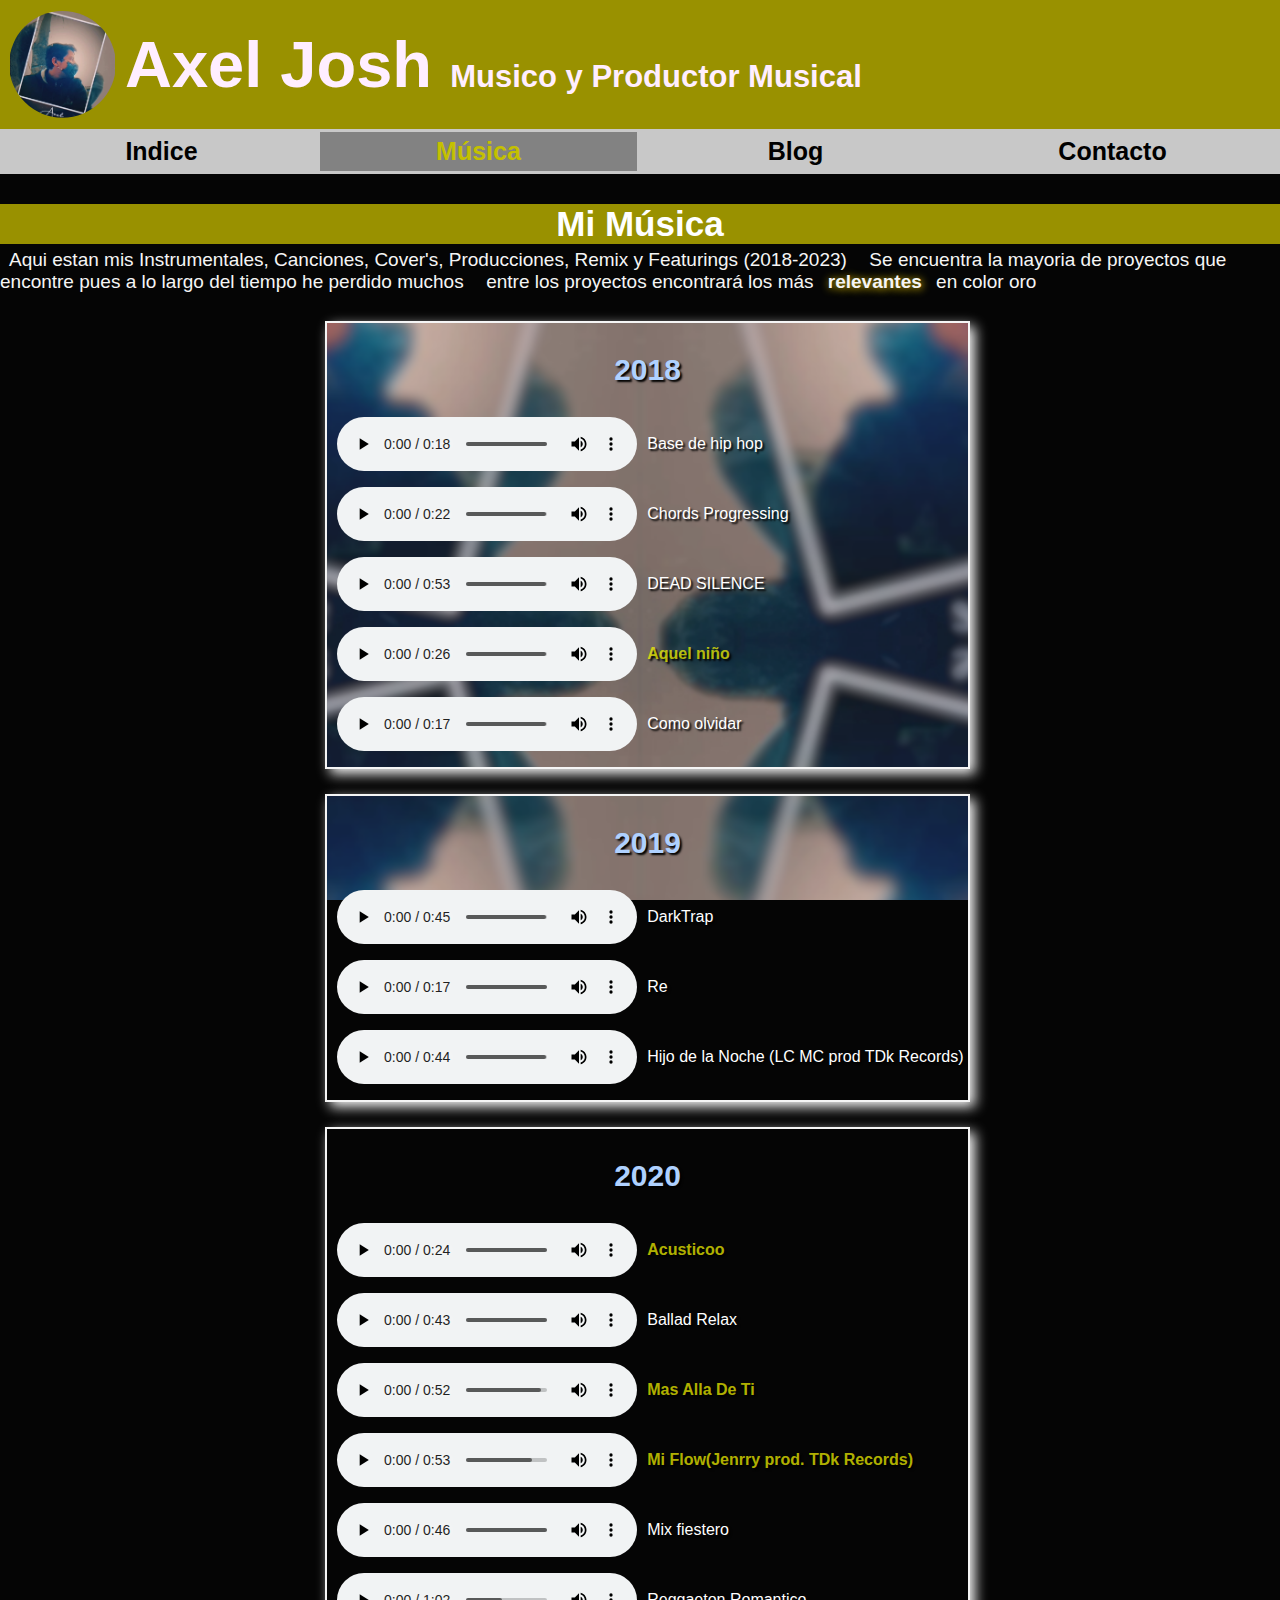
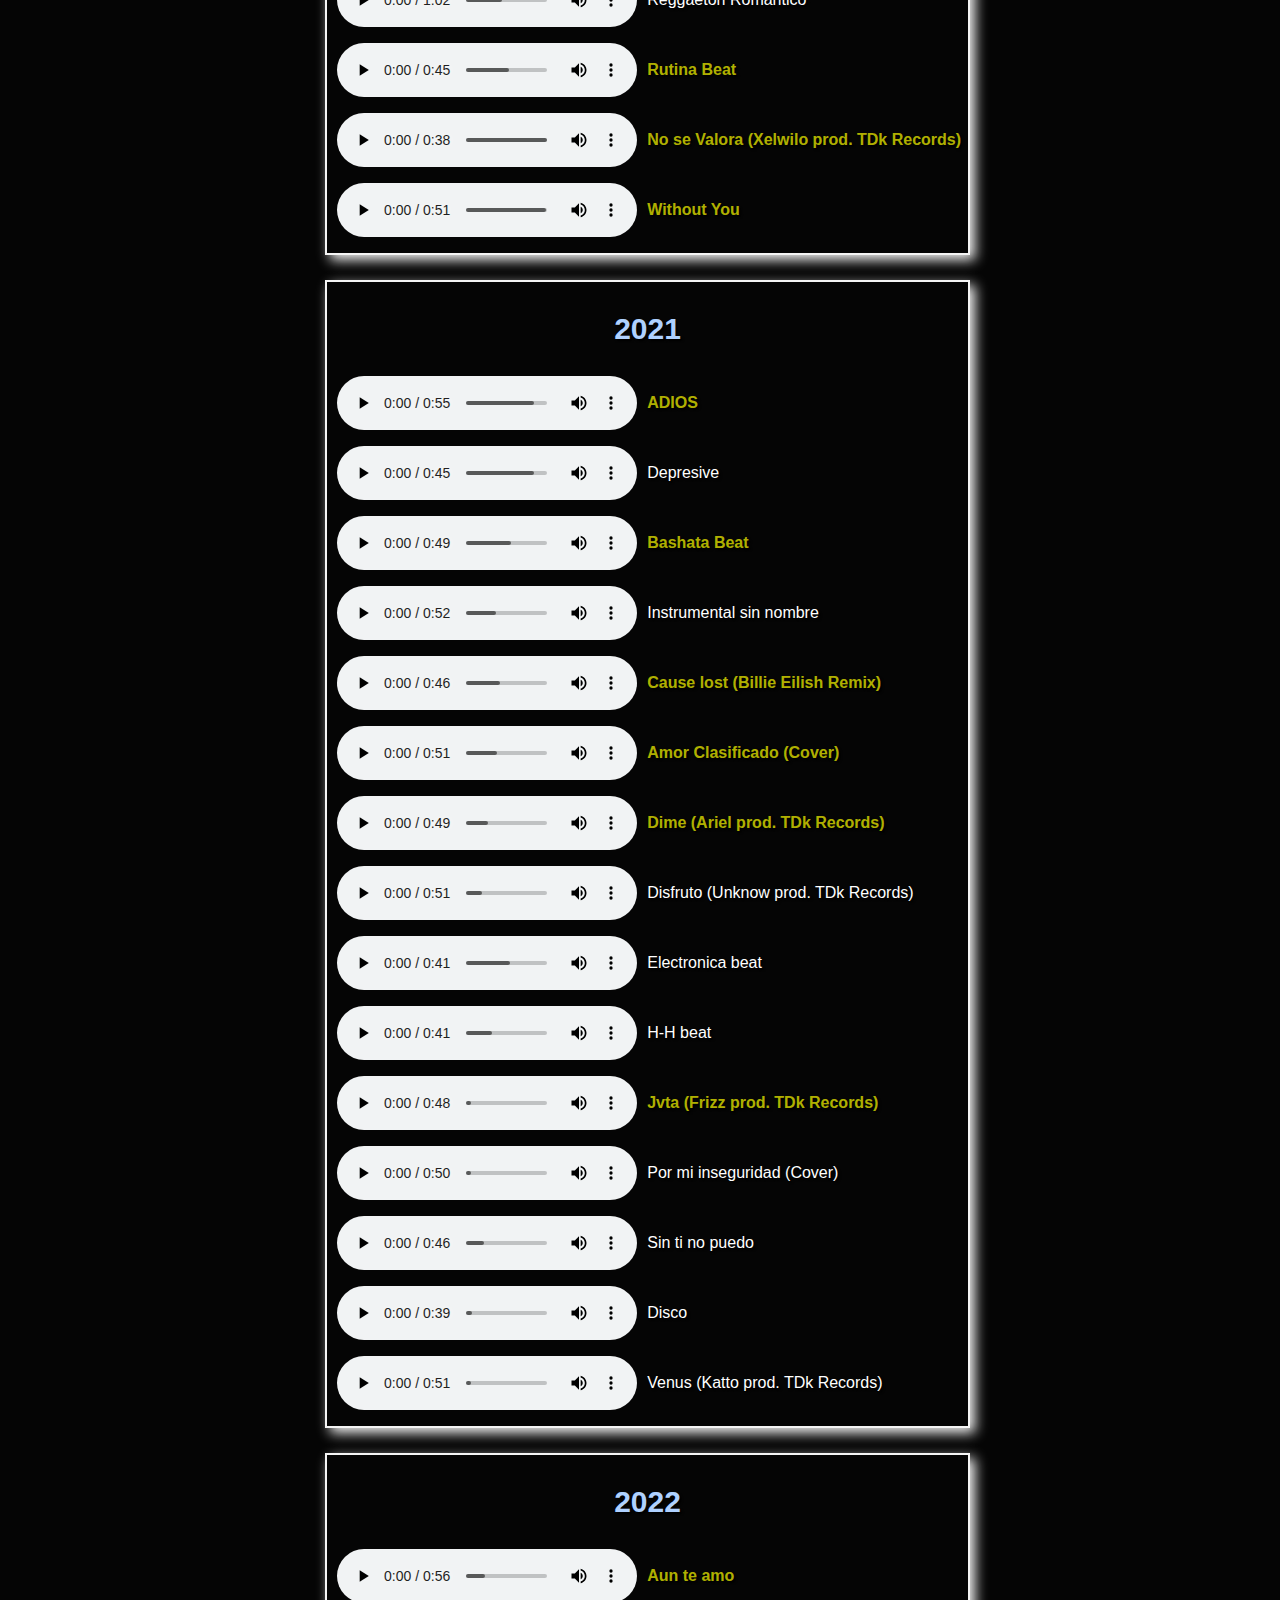
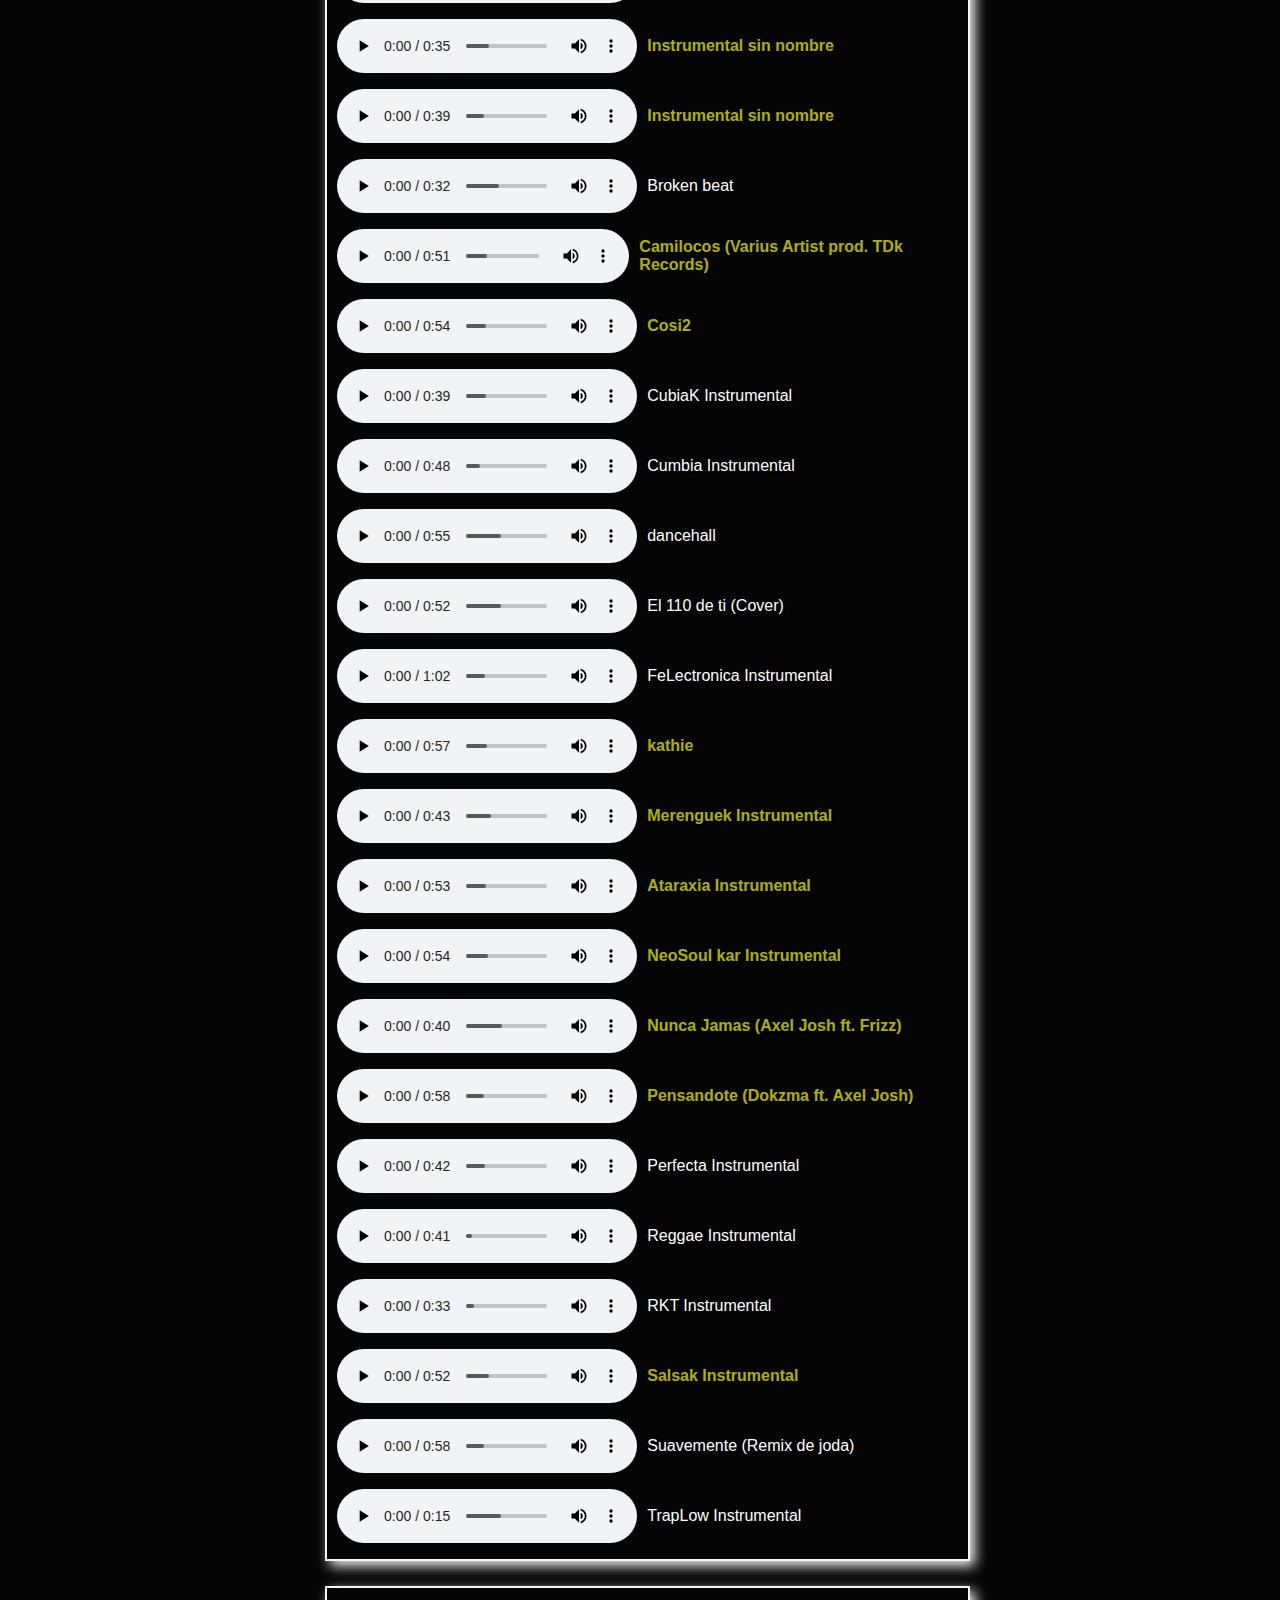
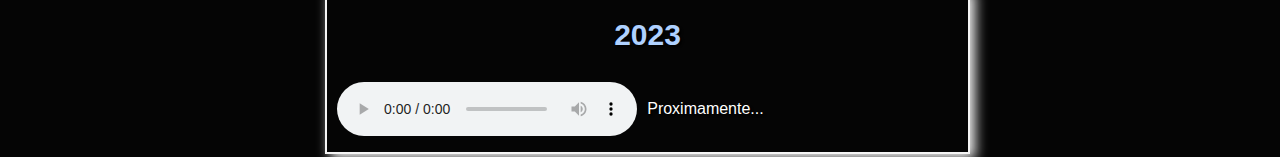
==== music.html @ 73c27e7e "first commit" ====
<!DOCTYPE html>
<html lang="en">
<head>
    <meta charset="UTF-8">
    <meta http-equiv="X-UA-Compatible" content="IE=edge">
    <meta name="viewport" content="width=device-width, initial-scale=1.0">
    <link rel="icon" href="assets/images/Axel-Josh-1.jpeg">
    <link rel="stylesheet" href="assets/css/music.css">
    <title>Axel Josh Music</title>
</head>
<body>
    <header>
        <a href="index.html" class="logo">
            <img src="assets/images/Axel-Josh-1.jpeg" alt="Axel Josh" title="Axel Josh Picture" width="105rem">
            <h1 class="Nombre">Axel Josh <strong class="Subtitle">Musico y Productor Musical</strong></h1>
        </a>
        <div class="cabecera">
            <table>
                <td>
                    <tr>
                        <a href="index.html" class="page1">Indice</a>
                        <a href="music.html" class="page2">Música</a>
                        <a href="https://axeljoshblog.blogspot.com" class="page3" target="_blank">Blog</a>
                        <a href="index.html#ContactoInfo"  class="page4">Contacto</a>
                    </tr>
                </td>
            </table>
        </div>
    </header>
    <section>
        <div class="BgSection">
            <h1 class="TituloSection">Mi Música</h1>
        </div>
        <div id="ContenedorCabecera">
            <h3 class="Subtitulo3">Aqui estan mis Instrumentales, Canciones, Cover's, Producciones, Remix y Featurings (2018-2023)</h3>
            <p class="Parrafo1">Se encuentra la mayoria de proyectos que encontre pues a lo largo del tiempo he perdido muchos</p>
            <p class="Parrafo1">entre los proyectos encontrará los más <strong class="Sombra">relevantes</strong> en color oro</p>
        </div>
        
        <article id="ContenedorTabla">
            <table class="Table">
                <tr>
                    <td>
                        <div class="borde">
                            <h3>2018</h3>
                            <p><audio src="assets/music/2018/BASE DE HIP HOP.ogg" controls=""></audio>Base de hip hop</p>
                            <p><audio src="assets/music/2018/Chords Progressing.ogg" controls></audio>Chords Progressing</p>
                            <p><audio src="assets/music/2018/DEAD SILENCE.ogg" controls></audio>DEAD SILENCE</p>
                            <p><audio src="assets/music/2018/Aquel niño rap triste - base by idu beats 2018  TMF 43 .ogg" controls></audio><strong>Aquel niño</strong></p>
                            <p><audio src="assets/music/2018/Como olvidar😍 Rap romanticopara dedicar - II TMF 43 II 2018.ogg" controls></audio>Como olvidar</p>
                        </div>
                        <div class="borde">
                            <h3>2019</h3>
                            <p><audio src="assets/music/2019/DarkTrap.ogg" controls></audio>DarkTrap</p>
                            <p><audio src="assets/music/2019/RE.ogg"controls></audio>Re</p>
                            <p><audio src="assets/music/2019/HIJO DE LA NOCHE.ogg"controls></audio>Hijo de la Noche (LC MC prod TDk Records)</p>
                        </div>
    
                        <div class="borde">
                            <h3>2020</h3>
                            <p><audio src="assets/music/2020/Acusticoo.ogg"controls></audio><strong>Acusticoo</strong></p>
                            <p><audio src="assets/music/2020/Ballad Relax.ogg" controls></audio>Ballad Relax</p>
                            <p><audio src="assets/music/2020/Mas Alla De Ti - TDk.ogg" controls></audio><strong>Mas Alla De Ti</strong></p>
                            <p><audio src="assets/music/2020/Mi Flow(Jenrry).ogg" controls></audio><strong>Mi Flow(Jenrry prod. TDk Records)</strong></p>
                            <p><audio src="assets/music/2020/Mix fiestero.ogg" controls></audio>Mix fiestero</p>
                            <p><audio src="assets/music/2020/Reggaeton Romantico v2.ogg" controls></audio>Reggaeton Romantico</p>
                            <p><audio src="assets/music/2020/Rutina Beat.ogg" controls></audio><strong>Rutina Beat</strong></p>
                            <p><audio src="assets/music/2020/Wilo.ogg" controls></audio><strong>No se Valora (Xelwilo prod. TDk Records)</strong></p>
                            <p><audio src="assets/music/2020/Without You.ogg" controls></audio><strong>Without You</strong></p>
                        </div>
    
                        <div class="borde">
                            <h3>2021</h3>
                            <p><audio src="assets/music/2021/ADIOS.ogg" controls></audio><strong>ADIOS</strong></p>
                            <p><audio src="assets/music/2021/algo raro que hice en el 2021.ogg" controls></audio>Depresive</p>
                            <p><audio src="assets/music/2021/Bashata - Beat.ogg" controls></audio><strong>Bashata Beat</strong></p>
                            <p><audio src="assets/music/2021/Beat For Dokzma.ogg" controls></audio>Instrumental sin nombre</p>
                            <p><audio src="assets/music/2021/Cause lost - Remix.ogg" controls></audio><strong>Cause lost (Billie Eilish Remix)</strong></p>
                            <p><audio src="assets/music/2021/Cover - Amor Clasificado.ogg" controls></audio><strong>Amor Clasificado (Cover)</strong></p>
                            <p><audio src="assets/music/2021/Dime - Ariel.ogg" controls></audio><strong>Dime (Ariel prod. TDk Records)</strong></p>
                            <p><audio src="assets/music/2021/Disfruto Mastering.ogg" controls></audio>Disfruto (Unknow prod. TDk Records)</p>
                            <p><audio src="assets/music/2021/Electronica beat.ogg" controls></audio>Electronica beat</p>
                            <p><audio src="assets/music/2021/H-H.ogg" controls></audio>H-H beat</p>
                            <p><audio src="assets/music/2021/Jvta - Arca.ogg" controls></audio><strong>Jvta (Frizz prod. TDk Records)</strong></p>
                            <p><audio src="assets/music/2021/Por mi inseguridad.ogg" controls></audio>Por mi inseguridad (Cover)</p>
                            <p><audio src="assets/music/2021/Sin ti no puedo.ogg" controls></audio>Sin ti no puedo</p>
                            <p><audio src="assets/music/2021/Temita Disco.ogg" controls></audio>Disco</p>
                            <p><audio src="assets/music/2021/Venus.ogg" controls></audio>Venus (Katto prod. TDk Records)</p>
                        </div>
    
                        <div class="borde">
                            <h3>2022</h3>
                            <p><audio src="assets/music/2022/Aun te amo.ogg" controls></audio><strong>Aun te amo</strong></p>
                            <p><audio src="assets/music/2022/Beat - Juilan - Mezcla.ogg" controls></audio><strong>Instrumental sin nombre</strong></p>
                            <p><audio src="assets/music/2022/Beat - Mezcla.ogg" controls></audio><strong>Instrumental sin nombre</strong></p>
                            <p><audio src="assets/music/2022/Broken.ogg" controls></audio>Broken beat</p>
                            <p><audio src="assets/music/2022/Camilocos.ogg" controls></audio><strong>Camilocos (Varius Artist prod. TDk Records)</strong></p>
                            <p><audio src="assets/music/2022/Cosi2.ogg" controls></audio><strong>Cosi2</strong></p>
                            <p><audio src="assets/music/2022/CubiaK.ogg" controls></audio>CubiaK Instrumental</p>
                            <p><audio src="assets/music/2022/Cumbia.ogg" controls></audio>Cumbia Instrumental</p>
                            <p><audio src="assets/music/2022/dancehall - Mastering.ogg" controls></audio>dancehall</p>
                            <p><audio src="assets/music/2022/El 110 de ti - Cover.ogg" controls></audio>El 110 de ti (Cover)</p>
                            <p><audio src="assets/music/2022/FeLectronica.ogg" controls></audio>FeLectronica Instrumental</p>
                            <p><audio src="assets/music/2022/kathie.ogg" controls></audio><strong>kathie</strong></p>
                            <p><audio src="assets/music/2022/Merenguek.ogg" controls></audio><strong>Merenguek Instrumental</strong></p>
                            <p><audio src="assets/music/2022/Neosoul - Ataraxia beat mezcla.ogg" controls></audio><strong>Ataraxia Instrumental</strong></p>
                            <p><audio src="assets/music/2022/NeoSoul kar-Mezcla Estatica.ogg" controls></audio><strong>NeoSoul kar Instrumental</strong></p>
                            <p><audio src="assets/music/2022/Nunca Jamas - Axel ft. Young Frizz.ogg" controls></audio><strong>Nunca Jamas (Axel Josh ft. Frizz)</strong></p>
                            <p><audio src="assets/music/2022/Pensandote.ogg" controls></audio><strong>Pensandote (Dokzma ft. Axel Josh)</strong></p>
                            <p><audio src="assets/music/2022/Perfecta - Beat.ogg" controls></audio>Perfecta Instrumental</p>
                            <p><audio src="assets/music/2022/Reggae.ogg" controls></audio>Reggae Instrumental</p>
                            <p><audio src="assets/music/2022/RKT.ogg" controls></audio>RKT Instrumental</p>
                            <p><audio src="assets/music/2022/Salsak.ogg" controls></audio><strong>Salsak Instrumental</strong></p>
                            <p><audio src="assets/music/2022/Suavemente Guaracha.ogg" controls></audio>Suavemente (Remix de joda)</p>
                            <p><audio src="assets/music/2022/TrapLow.ogg" controls></audio>TrapLow Instrumental</p>
                        </div>
                        
                        <div class="borde">
                            <h3>2023</h3>
                            <p><audio src="" controls></audio>Proximamente...</p>
                        </div>
                    </td>
                </tr>
            </table>
        </article>
    </section>
    <footer></footer>
</body>
</html>
---- assets/css/music.css ----
body {
    font-family: sans-serif;
    color: white;
    margin: 0;
    background-color: rgb(5, 5, 5);
}

header {
    padding-top: 10px;
    background-color: rgb(153, 145, 0);
}

body header a {
    box-sizing: border-box;
    width: 870px;
}

.logo img {
    margin-left: 10px;
    margin-right: 10px;
    transition: clip-path 1s ease-in-out;
    clip-path: circle(50%)
}

.logo img:hover {
    clip-path: circle(150%);
}

.logo {
    display: flex;
    align-items: center;
    text-decoration: none;
    color: black;
}

.Nombre {
    margin: 0;
    padding: 0;
    font-size: 70px;
    color: #fef;
}

.Subtitle {
    font-size: 30px;
}

.cabecera {
    display: flex;
    margin-top: 10px;
    font-size: 20px;
    background-color: rgb(200, 200, 200);
    border: 3px solid rgb(200, 200, 200);
}

.page1 {
    background-color: rgb(200, 200, 200);
    color: black;
    font-weight: bold;
    font-size: 25px;
    width: 100%;
    text-align: center;
    text-decoration: none;
    padding-top: 5px;
    padding-bottom: 5px;
}

.page2 {
    background-color: rgb(130, 130, 130);
    color: rgb(196, 192, 0);
    font-weight: bold;
    font-size: 25px;
    width: 100%;
    text-align: center;
    text-decoration: none;
    padding-top: 5px;
    padding-bottom: 5px;
}

.page3 {
    background-color: rgb(200, 200, 200);
    color: black;
    font-weight: bold;
    font-size: 25px;
    width: 100%;
    text-align: center;
    text-decoration: none;
    padding-top: 5px;
    padding-bottom: 5px;
}

.page4 {
    background-color: rgb(200, 200, 200);
    color: black;
    font-weight: bold;
    font-size: 25px;
    width: 100%;
    text-align: center;
    text-decoration: none;
    padding-top: 5px;
    padding-bottom: 5px;
}

.page1:hover {
    transition: background-color 450ms ease;
    background-color: rgb(165, 165, 165);
}

.page3:hover {
    transition: background-color 450ms ease;
    background-color: rgb(165, 165, 165);
}

.page4:hover {
    transition: background-color 450ms ease;
    background-color: rgb(165, 165, 165);
}

.TituloSection {
    margin: 0;
    color: white;
    text-align: center;
    font-size: 35px;
}

.BgSection {
    background-color: rgb(153, 145, 0);
    margin: 30px 0px 5px 0px;
    font-size: 18px;
}

.Subtitulo3, .Parrafo1, .Sombra {
    color: whitesmoke;
    display: flex;
    font-family: 'Segoe UI', Tahoma, Geneva, Verdana, sans-serif;
    font-size: 19px;
    font-weight: lighter;
    margin: 0px 9px 0px 9px;
    justify-content: center;
}

.Sombra {
    font-weight: bold;
    text-shadow: 1px 1px 8px gold;
}

.borde {
    border: 2.5px solid whitesmoke;
    margin-top: 25px;
    margin-left: 15px;
    background-image: url(../images/Axel-Josh-Bg.png);
    background-size: cover;
    background-attachment: fixed;
}

#ContenedorTabla {
    display: flex;
    justify-content: center;
}

.Table {
    width: 100%;
    max-width: 52%;
}

.Table h3 {
    font-size: 30px;
    text-align: center;
    color: rgb(175, 209, 255);
    text-shadow: 2px 2px 2px black;
}

.Table audio {
    margin-left: 10px;
    margin-right: 10px;
}

.Table p {
    display: flex;
    align-items: center;
    text-shadow: 2px 2px 2px black;
}

.Table p strong {
    color:rgba(255, 255, 0, 0.705);
}

.Table tr td div {
    box-shadow: 5px 5px 12px whitesmoke;
}

.ImgPost {
    float: right;
    padding-right: 75px;padding-top: 28px;
}

.ImgPost img {
    border: solid white 2px;
    box-shadow: 5px 5px 12px whitesmoke;
}


/* portatil */
@media screen and (max-width: 1366px) {
    .Nombre {
        font-size: 65px;
    }

    .Subtitle {
        font-size: 31px;
    }

    .Subtitulo3, .Parrafo1, .Sombra {
        text-align: justify;
        display: inline;
    }
}


/* iPad */
@media screen and (max-width: 912px) {
    .Subtitle {
        display: block;
        font-weight: 300;
    }
    
    .Subtitulo3, .Parrafo1, .Sombra {
        text-align: justify;
        display: inline;
    }
}



/* iPhone/Galaxi */
@media screen and (max-width: 540px){
    .Nombre {
        font-size: 40px;
    }
    .Subtitle {
        display: block;
        font-weight: 250;
        font-size: 18px;
    }

    .page1 {
        font-size: 18.5px;
        display: flex;
        align-items: center;
        justify-content: center;
    }
    
    .page2 {
        font-size: 18.5px;
        display: flex;
        align-items: center;
        justify-content: center;
    }
    
    .page3 {
        font-size: 18.5px;
        display: flex;
        align-items: center;
        justify-content: center;
    }
    
    .page4 {
        font-size: 18.5px;
        display: flex;
        align-items: center;
        justify-content: center;
    }

    .Table p {
        flex-direction: column;
    }

    .Subtitulo3, .Parrafo1, .Sombra {
        text-align: justify;
        display: inline;
    }
}



/* Galaxi */
@media screen and (max-width: 280px) {
    .logo img {
        width: 75px;
    }
    
    .Nombre {
        font-size: 30px;
    }

    .Subtitle {
        font-size: 15px;
    }

    .page1 {
        font-size: 16.5px;
        display: flex;
        align-items: center;
        justify-content: center;
    }

    .page2 {
        font-size: 16.5px;
        display: flex;
        align-items: center;
        justify-content: center;
    }

    .page3 {
        font-size: 16.5px;
        display: flex;
        align-items: center;
        justify-content: center;
    }

    .page4 {
        font-size: 16.5px;
        display: flex;
        align-items: center;
        justify-content: center;
    }

    .Subtitulo3, .Parrafo1, .Sombra {
        text-align: justify;
        display: inline;
    }
}
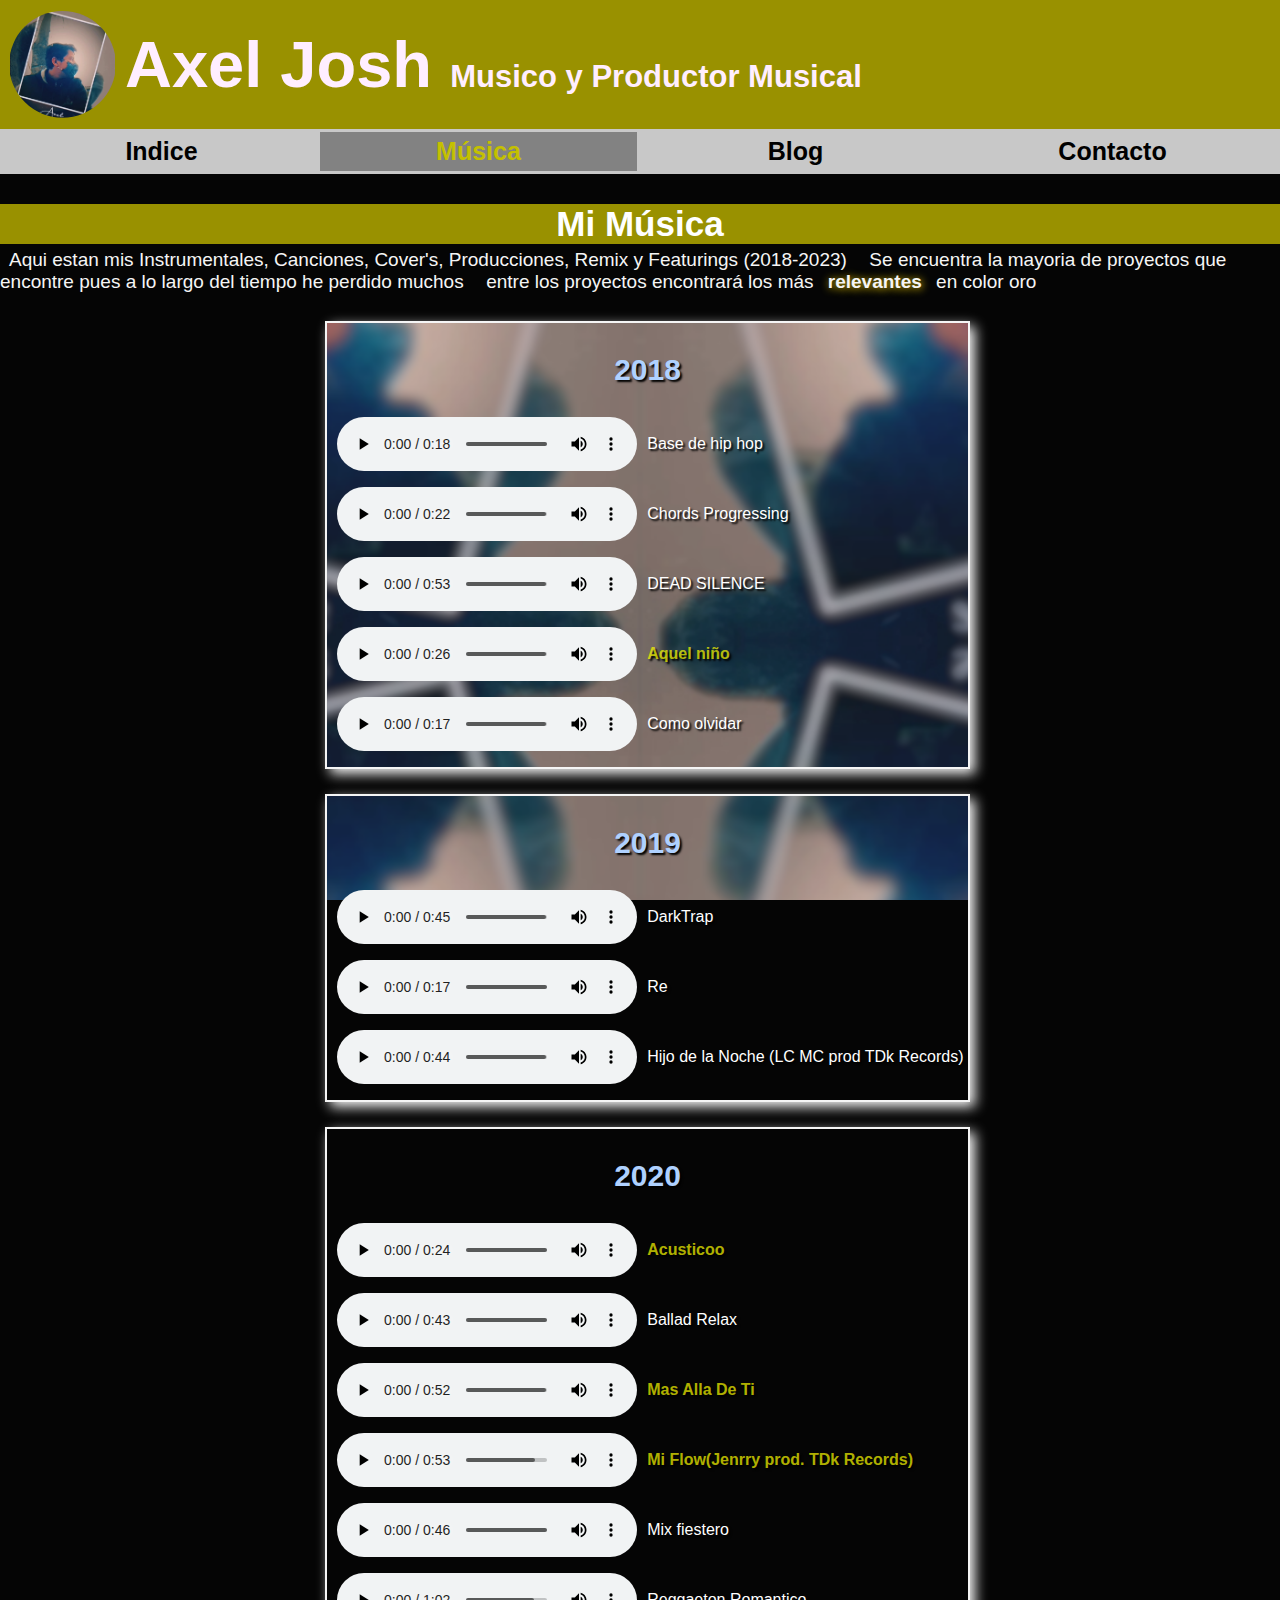
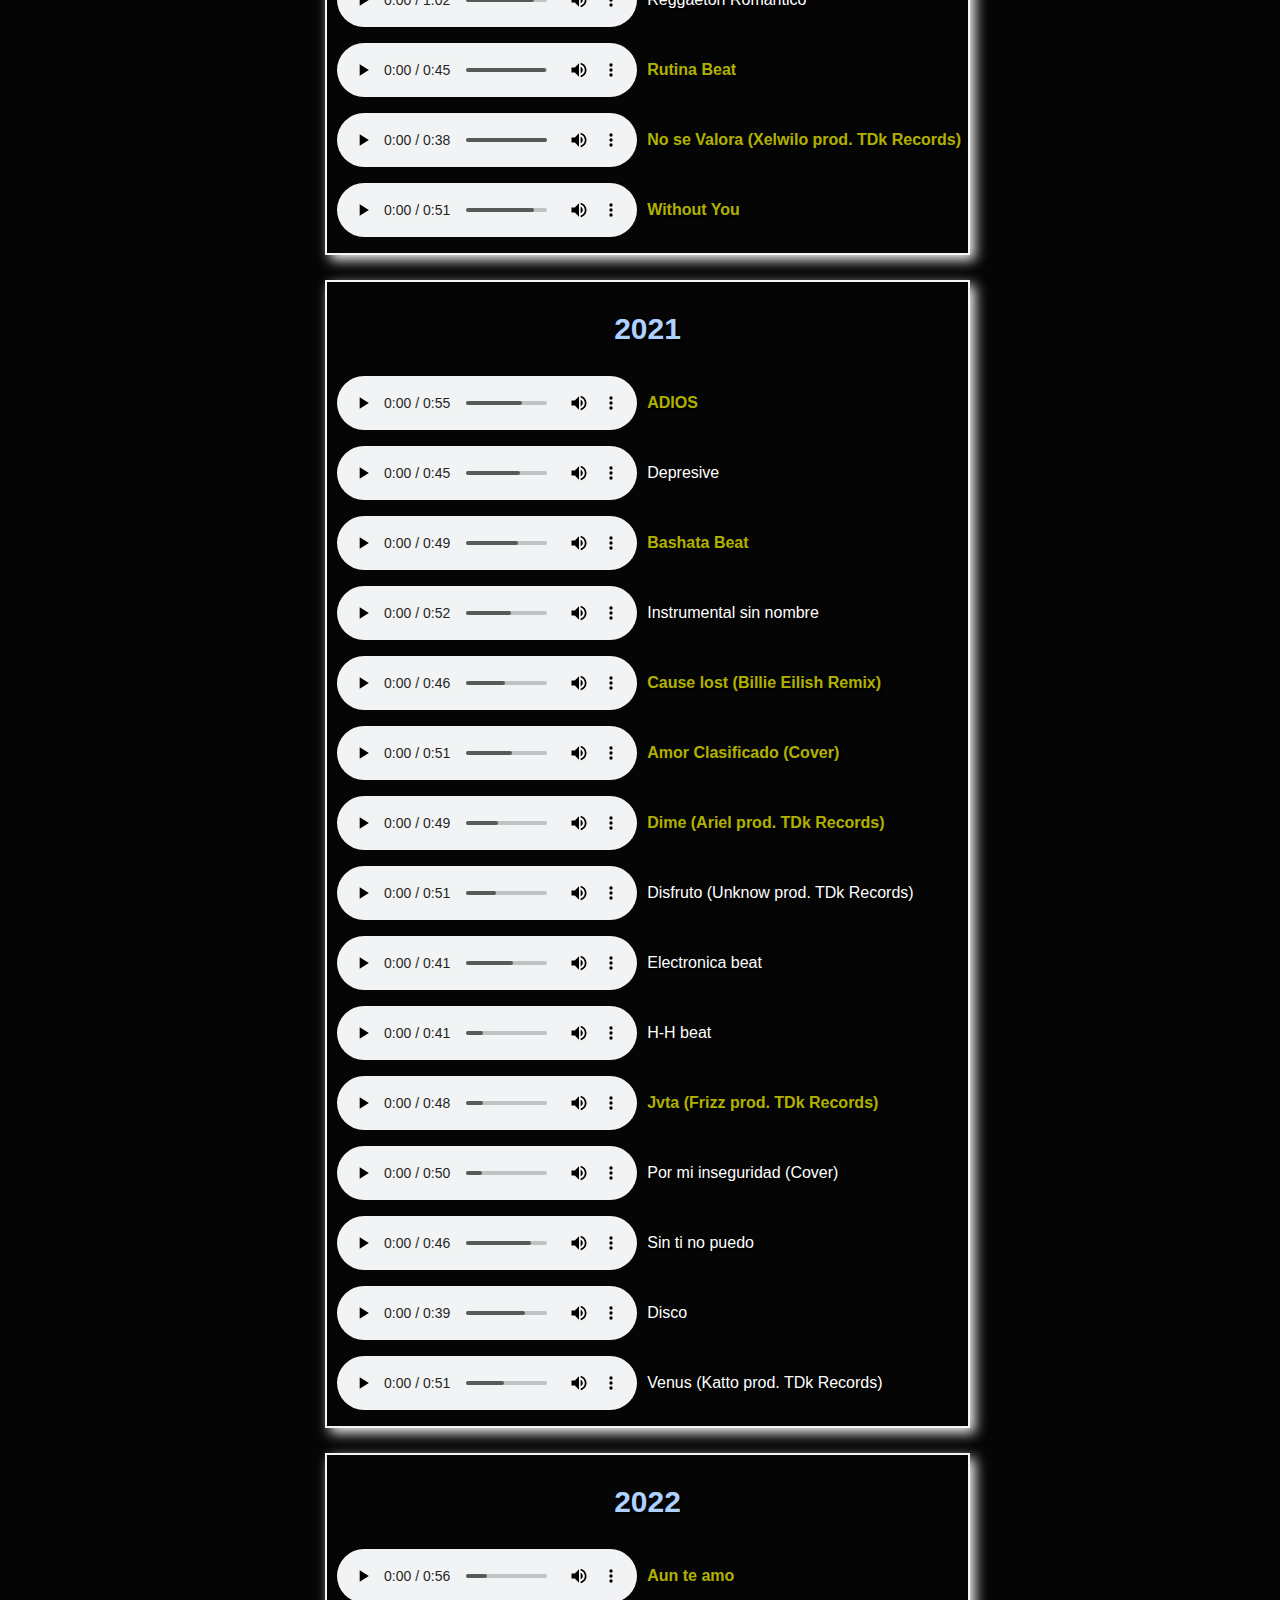
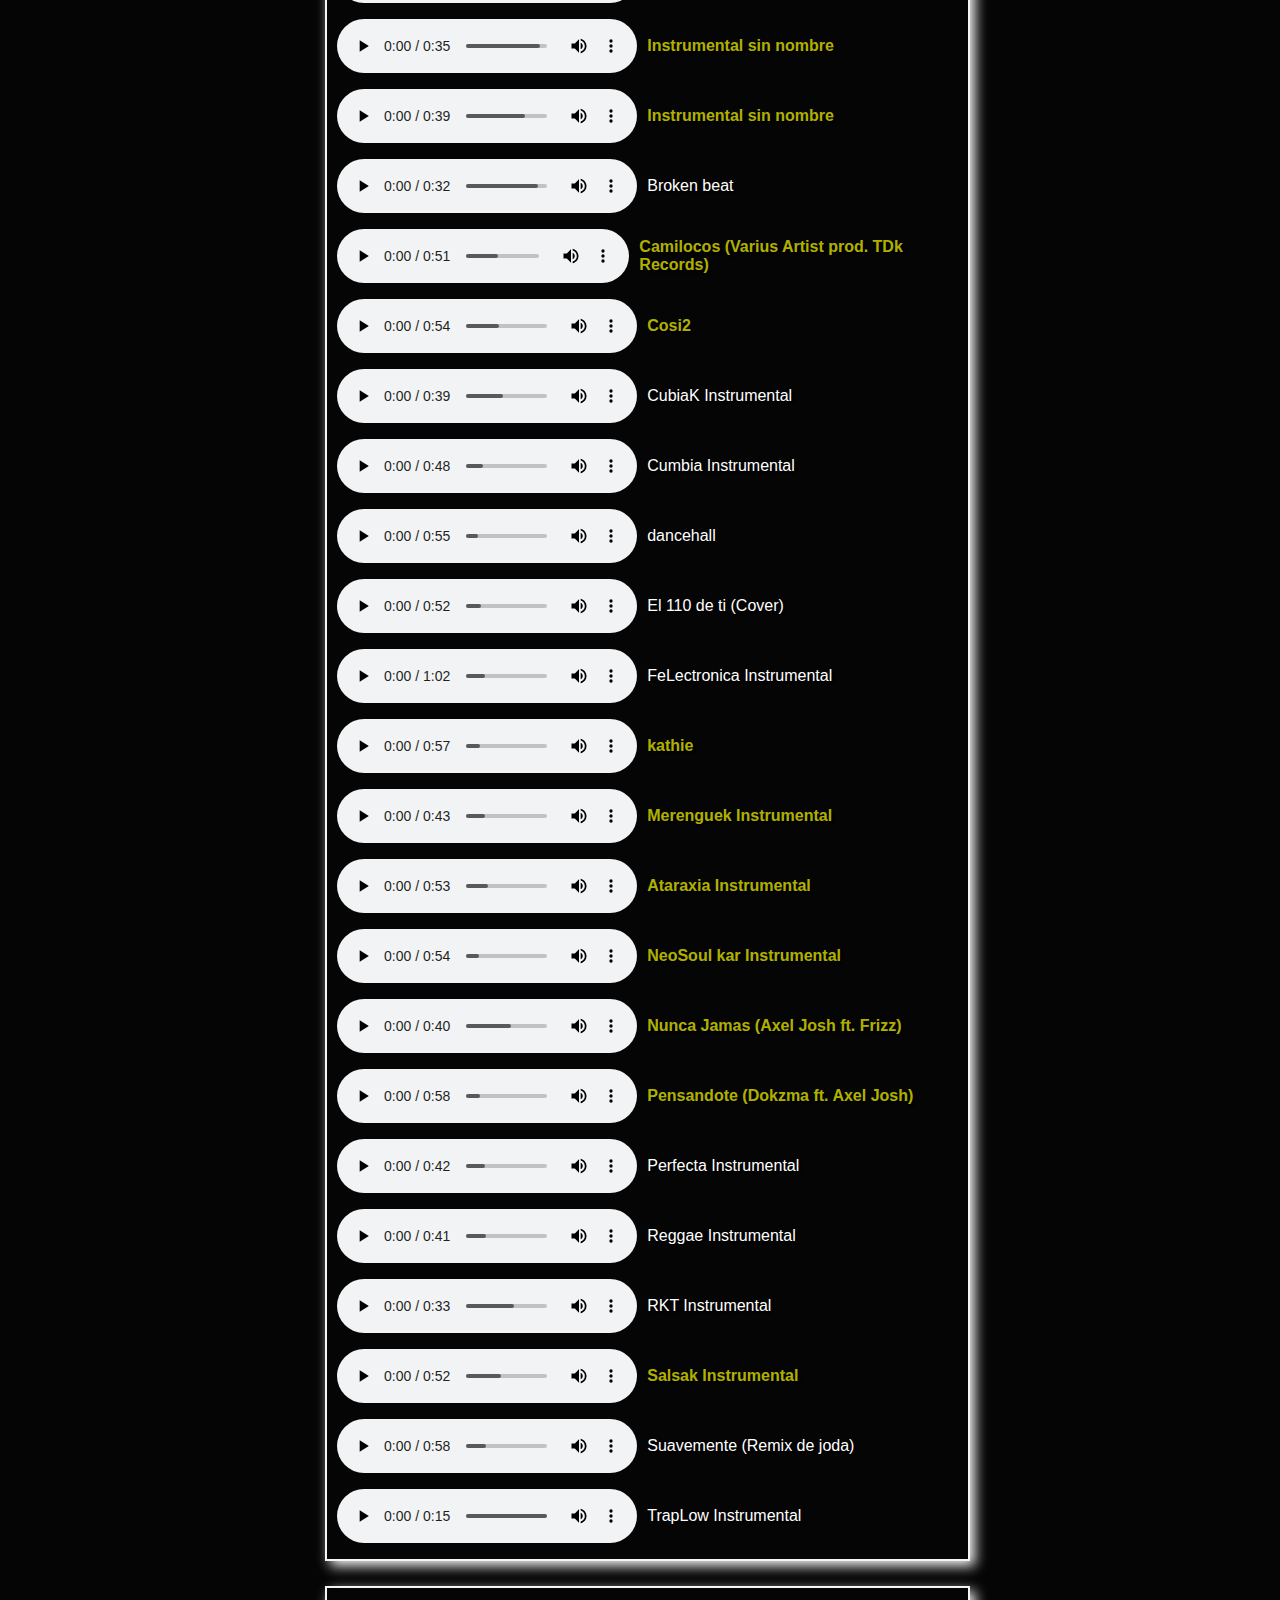
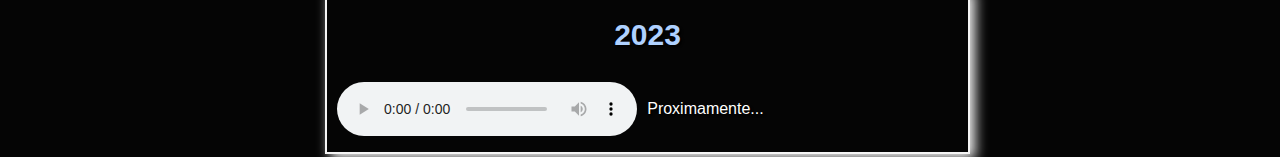
==== commit 8d0608f1: "Update music.html" ====
--- a/music.html
+++ b/music.html
@@ -43,76 +43,76 @@
                     <td>
                         <div class="borde">
                             <h3>2018</h3>
-                            <p><audio src="assets/music/2018/BASE DE HIP HOP.ogg" controls=""></audio>Base de hip hop</p>
-                            <p><audio src="assets/music/2018/Chords Progressing.ogg" controls></audio>Chords Progressing</p>
-                            <p><audio src="assets/music/2018/DEAD SILENCE.ogg" controls></audio>DEAD SILENCE</p>
-                            <p><audio src="assets/music/2018/Aquel niño rap triste - base by idu beats 2018  TMF 43 .ogg" controls></audio><strong>Aquel niño</strong></p>
-                            <p><audio src="assets/music/2018/Como olvidar😍 Rap romanticopara dedicar - II TMF 43 II 2018.ogg" controls></audio>Como olvidar</p>
+                            <p><audio src="assets/music/2018/BASE DE HIP HOP.ogg" preload="metadata" controls></audio>Base de hip hop</p>
+                            <p><audio src="assets/music/2018/Chords Progressing.ogg" preload="metadata" controls></audio>Chords Progressing</p>
+                            <p><audio src="assets/music/2018/DEAD SILENCE.ogg" preload="metadata" controls></audio>DEAD SILENCE</p>
+                            <p><audio src="assets/music/2018/Aquel niño rap triste - base by idu beats 2018  TMF 43 .ogg" preload="metadata" controls></audio><strong>Aquel niño</strong></p>
+                            <p><audio src="assets/music/2018/Como olvidar😍 Rap romanticopara dedicar - II TMF 43 II 2018.ogg" preload="metadata" controls></audio>Como olvidar</p>
                         </div>
                         <div class="borde">
                             <h3>2019</h3>
-                            <p><audio src="assets/music/2019/DarkTrap.ogg" controls></audio>DarkTrap</p>
-                            <p><audio src="assets/music/2019/RE.ogg"controls></audio>Re</p>
-                            <p><audio src="assets/music/2019/HIJO DE LA NOCHE.ogg"controls></audio>Hijo de la Noche (LC MC prod TDk Records)</p>
+                            <p><audio src="assets/music/2019/DarkTrap.ogg" preload="metadata" controls></audio>DarkTrap</p>
+                            <p><audio src="assets/music/2019/RE.ogg" preload="metadata" controls></audio>Re</p>
+                            <p><audio src="assets/music/2019/HIJO DE LA NOCHE.ogg" preload="metadata" controls></audio>Hijo de la Noche (LC MC prod TDk Records)</p>
                         </div>
     
                         <div class="borde">
                             <h3>2020</h3>
-                            <p><audio src="assets/music/2020/Acusticoo.ogg"controls></audio><strong>Acusticoo</strong></p>
-                            <p><audio src="assets/music/2020/Ballad Relax.ogg" controls></audio>Ballad Relax</p>
-                            <p><audio src="assets/music/2020/Mas Alla De Ti - TDk.ogg" controls></audio><strong>Mas Alla De Ti</strong></p>
-                            <p><audio src="assets/music/2020/Mi Flow(Jenrry).ogg" controls></audio><strong>Mi Flow(Jenrry prod. TDk Records)</strong></p>
-                            <p><audio src="assets/music/2020/Mix fiestero.ogg" controls></audio>Mix fiestero</p>
-                            <p><audio src="assets/music/2020/Reggaeton Romantico v2.ogg" controls></audio>Reggaeton Romantico</p>
-                            <p><audio src="assets/music/2020/Rutina Beat.ogg" controls></audio><strong>Rutina Beat</strong></p>
-                            <p><audio src="assets/music/2020/Wilo.ogg" controls></audio><strong>No se Valora (Xelwilo prod. TDk Records)</strong></p>
-                            <p><audio src="assets/music/2020/Without You.ogg" controls></audio><strong>Without You</strong></p>
+                            <p><audio src="assets/music/2020/Acusticoo.ogg" preload="metadata" controls></audio><strong>Acusticoo</strong></p>
+                            <p><audio src="assets/music/2020/Ballad Relax.ogg" preload="metadata" controls></audio>Ballad Relax</p>
+                            <p><audio src="assets/music/2020/Mas Alla De Ti - TDk.ogg" preload="metadata" controls></audio><strong>Mas Alla De Ti</strong></p>
+                            <p><audio src="assets/music/2020/Mi Flow(Jenrry).ogg" preload="metadata" controls></audio><strong>Mi Flow(Jenrry prod. TDk Records)</strong></p>
+                            <p><audio src="assets/music/2020/Mix fiestero.ogg" preload="metadata" controls></audio>Mix fiestero</p>
+                            <p><audio src="assets/music/2020/Reggaeton Romantico v2.ogg" preload="metadata" controls></audio>Reggaeton Romantico</p>
+                            <p><audio src="assets/music/2020/Rutina Beat.ogg" preload="metadata" controls></audio><strong>Rutina Beat</strong></p>
+                            <p><audio src="assets/music/2020/Wilo.ogg" preload="metadata" controls></audio><strong>No se Valora (Xelwilo prod. TDk Records)</strong></p>
+                            <p><audio src="assets/music/2020/Without You.ogg" preload="metadata" controls></audio><strong>Without You</strong></p>
                         </div>
     
                         <div class="borde">
                             <h3>2021</h3>
-                            <p><audio src="assets/music/2021/ADIOS.ogg" controls></audio><strong>ADIOS</strong></p>
-                            <p><audio src="assets/music/2021/algo raro que hice en el 2021.ogg" controls></audio>Depresive</p>
-                            <p><audio src="assets/music/2021/Bashata - Beat.ogg" controls></audio><strong>Bashata Beat</strong></p>
-                            <p><audio src="assets/music/2021/Beat For Dokzma.ogg" controls></audio>Instrumental sin nombre</p>
-                            <p><audio src="assets/music/2021/Cause lost - Remix.ogg" controls></audio><strong>Cause lost (Billie Eilish Remix)</strong></p>
-                            <p><audio src="assets/music/2021/Cover - Amor Clasificado.ogg" controls></audio><strong>Amor Clasificado (Cover)</strong></p>
-                            <p><audio src="assets/music/2021/Dime - Ariel.ogg" controls></audio><strong>Dime (Ariel prod. TDk Records)</strong></p>
-                            <p><audio src="assets/music/2021/Disfruto Mastering.ogg" controls></audio>Disfruto (Unknow prod. TDk Records)</p>
-                            <p><audio src="assets/music/2021/Electronica beat.ogg" controls></audio>Electronica beat</p>
-                            <p><audio src="assets/music/2021/H-H.ogg" controls></audio>H-H beat</p>
-                            <p><audio src="assets/music/2021/Jvta - Arca.ogg" controls></audio><strong>Jvta (Frizz prod. TDk Records)</strong></p>
-                            <p><audio src="assets/music/2021/Por mi inseguridad.ogg" controls></audio>Por mi inseguridad (Cover)</p>
-                            <p><audio src="assets/music/2021/Sin ti no puedo.ogg" controls></audio>Sin ti no puedo</p>
-                            <p><audio src="assets/music/2021/Temita Disco.ogg" controls></audio>Disco</p>
-                            <p><audio src="assets/music/2021/Venus.ogg" controls></audio>Venus (Katto prod. TDk Records)</p>
+                            <p><audio src="assets/music/2021/ADIOS.ogg" preload="metadata" controls></audio><strong>ADIOS</strong></p>
+                            <p><audio src="assets/music/2021/algo raro que hice en el 2021.ogg" preload="metadata" controls></audio>Depresive</p>
+                            <p><audio src="assets/music/2021/Bashata - Beat.ogg" preload="metadata" controls></audio><strong>Bashata Beat</strong></p>
+                            <p><audio src="assets/music/2021/Beat For Dokzma.ogg" preload="metadata" controls></audio>Instrumental sin nombre</p>
+                            <p><audio src="assets/music/2021/Cause lost - Remix.ogg" preload="metadata" controls></audio><strong>Cause lost (Billie Eilish Remix)</strong></p>
+                            <p><audio src="assets/music/2021/Cover - Amor Clasificado.ogg" preload="metadata" controls></audio><strong>Amor Clasificado (Cover)</strong></p>
+                            <p><audio src="assets/music/2021/Dime - Ariel.ogg" preload="metadata" controls></audio><strong>Dime (Ariel prod. TDk Records)</strong></p>
+                            <p><audio src="assets/music/2021/Disfruto Mastering.ogg" preload="metadata" controls></audio>Disfruto (Unknow prod. TDk Records)</p>
+                            <p><audio src="assets/music/2021/Electronica beat.ogg" preload="metadata" controls></audio>Electronica beat</p>
+                            <p><audio src="assets/music/2021/H-H.ogg" preload="metadata" controls></audio>H-H beat</p>
+                            <p><audio src="assets/music/2021/Jvta - Arca.ogg" preload="metadata" controls></audio><strong>Jvta (Frizz prod. TDk Records)</strong></p>
+                            <p><audio src="assets/music/2021/Por mi inseguridad.ogg" preload="metadata" controls></audio>Por mi inseguridad (Cover)</p>
+                            <p><audio src="assets/music/2021/Sin ti no puedo.ogg" preload="metadata" controls></audio>Sin ti no puedo</p>
+                            <p><audio src="assets/music/2021/Temita Disco.ogg" preload="metadata" controls></audio>Disco</p>
+                            <p><audio src="assets/music/2021/Venus.ogg" preload="metadata" controls></audio>Venus (Katto prod. TDk Records)</p>
                         </div>
     
                         <div class="borde">
                             <h3>2022</h3>
-                            <p><audio src="assets/music/2022/Aun te amo.ogg" controls></audio><strong>Aun te amo</strong></p>
-                            <p><audio src="assets/music/2022/Beat - Juilan - Mezcla.ogg" controls></audio><strong>Instrumental sin nombre</strong></p>
-                            <p><audio src="assets/music/2022/Beat - Mezcla.ogg" controls></audio><strong>Instrumental sin nombre</strong></p>
-                            <p><audio src="assets/music/2022/Broken.ogg" controls></audio>Broken beat</p>
-                            <p><audio src="assets/music/2022/Camilocos.ogg" controls></audio><strong>Camilocos (Varius Artist prod. TDk Records)</strong></p>
-                            <p><audio src="assets/music/2022/Cosi2.ogg" controls></audio><strong>Cosi2</strong></p>
-                            <p><audio src="assets/music/2022/CubiaK.ogg" controls></audio>CubiaK Instrumental</p>
-                            <p><audio src="assets/music/2022/Cumbia.ogg" controls></audio>Cumbia Instrumental</p>
-                            <p><audio src="assets/music/2022/dancehall - Mastering.ogg" controls></audio>dancehall</p>
-                            <p><audio src="assets/music/2022/El 110 de ti - Cover.ogg" controls></audio>El 110 de ti (Cover)</p>
-                            <p><audio src="assets/music/2022/FeLectronica.ogg" controls></audio>FeLectronica Instrumental</p>
-                            <p><audio src="assets/music/2022/kathie.ogg" controls></audio><strong>kathie</strong></p>
-                            <p><audio src="assets/music/2022/Merenguek.ogg" controls></audio><strong>Merenguek Instrumental</strong></p>
-                            <p><audio src="assets/music/2022/Neosoul - Ataraxia beat mezcla.ogg" controls></audio><strong>Ataraxia Instrumental</strong></p>
-                            <p><audio src="assets/music/2022/NeoSoul kar-Mezcla Estatica.ogg" controls></audio><strong>NeoSoul kar Instrumental</strong></p>
-                            <p><audio src="assets/music/2022/Nunca Jamas - Axel ft. Young Frizz.ogg" controls></audio><strong>Nunca Jamas (Axel Josh ft. Frizz)</strong></p>
-                            <p><audio src="assets/music/2022/Pensandote.ogg" controls></audio><strong>Pensandote (Dokzma ft. Axel Josh)</strong></p>
-                            <p><audio src="assets/music/2022/Perfecta - Beat.ogg" controls></audio>Perfecta Instrumental</p>
-                            <p><audio src="assets/music/2022/Reggae.ogg" controls></audio>Reggae Instrumental</p>
-                            <p><audio src="assets/music/2022/RKT.ogg" controls></audio>RKT Instrumental</p>
-                            <p><audio src="assets/music/2022/Salsak.ogg" controls></audio><strong>Salsak Instrumental</strong></p>
-                            <p><audio src="assets/music/2022/Suavemente Guaracha.ogg" controls></audio>Suavemente (Remix de joda)</p>
-                            <p><audio src="assets/music/2022/TrapLow.ogg" controls></audio>TrapLow Instrumental</p>
+                            <p><audio src="assets/music/2022/Aun te amo.ogg" preload="metadata" controls></audio><strong>Aun te amo</strong></p>
+                            <p><audio src="assets/music/2022/Beat - Juilan - Mezcla.ogg" preload="metadata" controls></audio><strong>Instrumental sin nombre</strong></p>
+                            <p><audio src="assets/music/2022/Beat - Mezcla.ogg" preload="metadata" controls></audio><strong>Instrumental sin nombre</strong></p>
+                            <p><audio src="assets/music/2022/Broken.ogg" preload="metadata" controls></audio>Broken beat</p>
+                            <p><audio src="assets/music/2022/Camilocos.ogg" preload="metadata" controls></audio><strong>Camilocos (Varius Artist prod. TDk Records)</strong></p>
+                            <p><audio src="assets/music/2022/Cosi2.ogg" preload="metadata" controls></audio><strong>Cosi2</strong></p>
+                            <p><audio src="assets/music/2022/CubiaK.ogg" preload="metadata" controls></audio>CubiaK Instrumental</p>
+                            <p><audio src="assets/music/2022/Cumbia.ogg" preload="metadata" controls></audio>Cumbia Instrumental</p>
+                            <p><audio src="assets/music/2022/dancehall - Mastering.ogg" preload="metadata" controls></audio>dancehall</p>
+                            <p><audio src="assets/music/2022/El 110 de ti - Cover.ogg" preload="metadata" controls></audio>El 110 de ti (Cover)</p>
+                            <p><audio src="assets/music/2022/FeLectronica.ogg" preload="metadata" controls></audio>FeLectronica Instrumental</p>
+                            <p><audio src="assets/music/2022/kathie.ogg" preload="metadata" controls></audio><strong>kathie</strong></p>
+                            <p><audio src="assets/music/2022/Merenguek.ogg" preload="metadata" controls></audio><strong>Merenguek Instrumental</strong></p>
+                            <p><audio src="assets/music/2022/Neosoul - Ataraxia beat mezcla.ogg" preload="metadata" controls></audio><strong>Ataraxia Instrumental</strong></p>
+                            <p><audio src="assets/music/2022/NeoSoul kar-Mezcla Estatica.ogg" preload="metadata" controls></audio><strong>NeoSoul kar Instrumental</strong></p>
+                            <p><audio src="assets/music/2022/Nunca Jamas - Axel ft. Young Frizz.ogg" preload="metadata" controls></audio><strong>Nunca Jamas (Axel Josh ft. Frizz)</strong></p>
+                            <p><audio src="assets/music/2022/Pensandote.ogg" preload="metadata" controls></audio><strong>Pensandote (Dokzma ft. Axel Josh)</strong></p>
+                            <p><audio src="assets/music/2022/Perfecta - Beat.ogg" preload="metadata" controls></audio>Perfecta Instrumental</p>
+                            <p><audio src="assets/music/2022/Reggae.ogg" preload="metadata" controls></audio>Reggae Instrumental</p>
+                            <p><audio src="assets/music/2022/RKT.ogg" preload="metadata" controls></audio>RKT Instrumental</p>
+                            <p><audio src="assets/music/2022/Salsak.ogg" preload="metadata" controls></audio><strong>Salsak Instrumental</strong></p>
+                            <p><audio src="assets/music/2022/Suavemente Guaracha.ogg" preload="metadata" controls></audio>Suavemente (Remix de joda)</p>
+                            <p><audio src="assets/music/2022/TrapLow.ogg" preload="metadata" controls></audio>TrapLow Instrumental</p>
                         </div>
                         
                         <div class="borde">
@@ -126,4 +126,4 @@
     </section>
     <footer></footer>
 </body>
-</html>+</html>
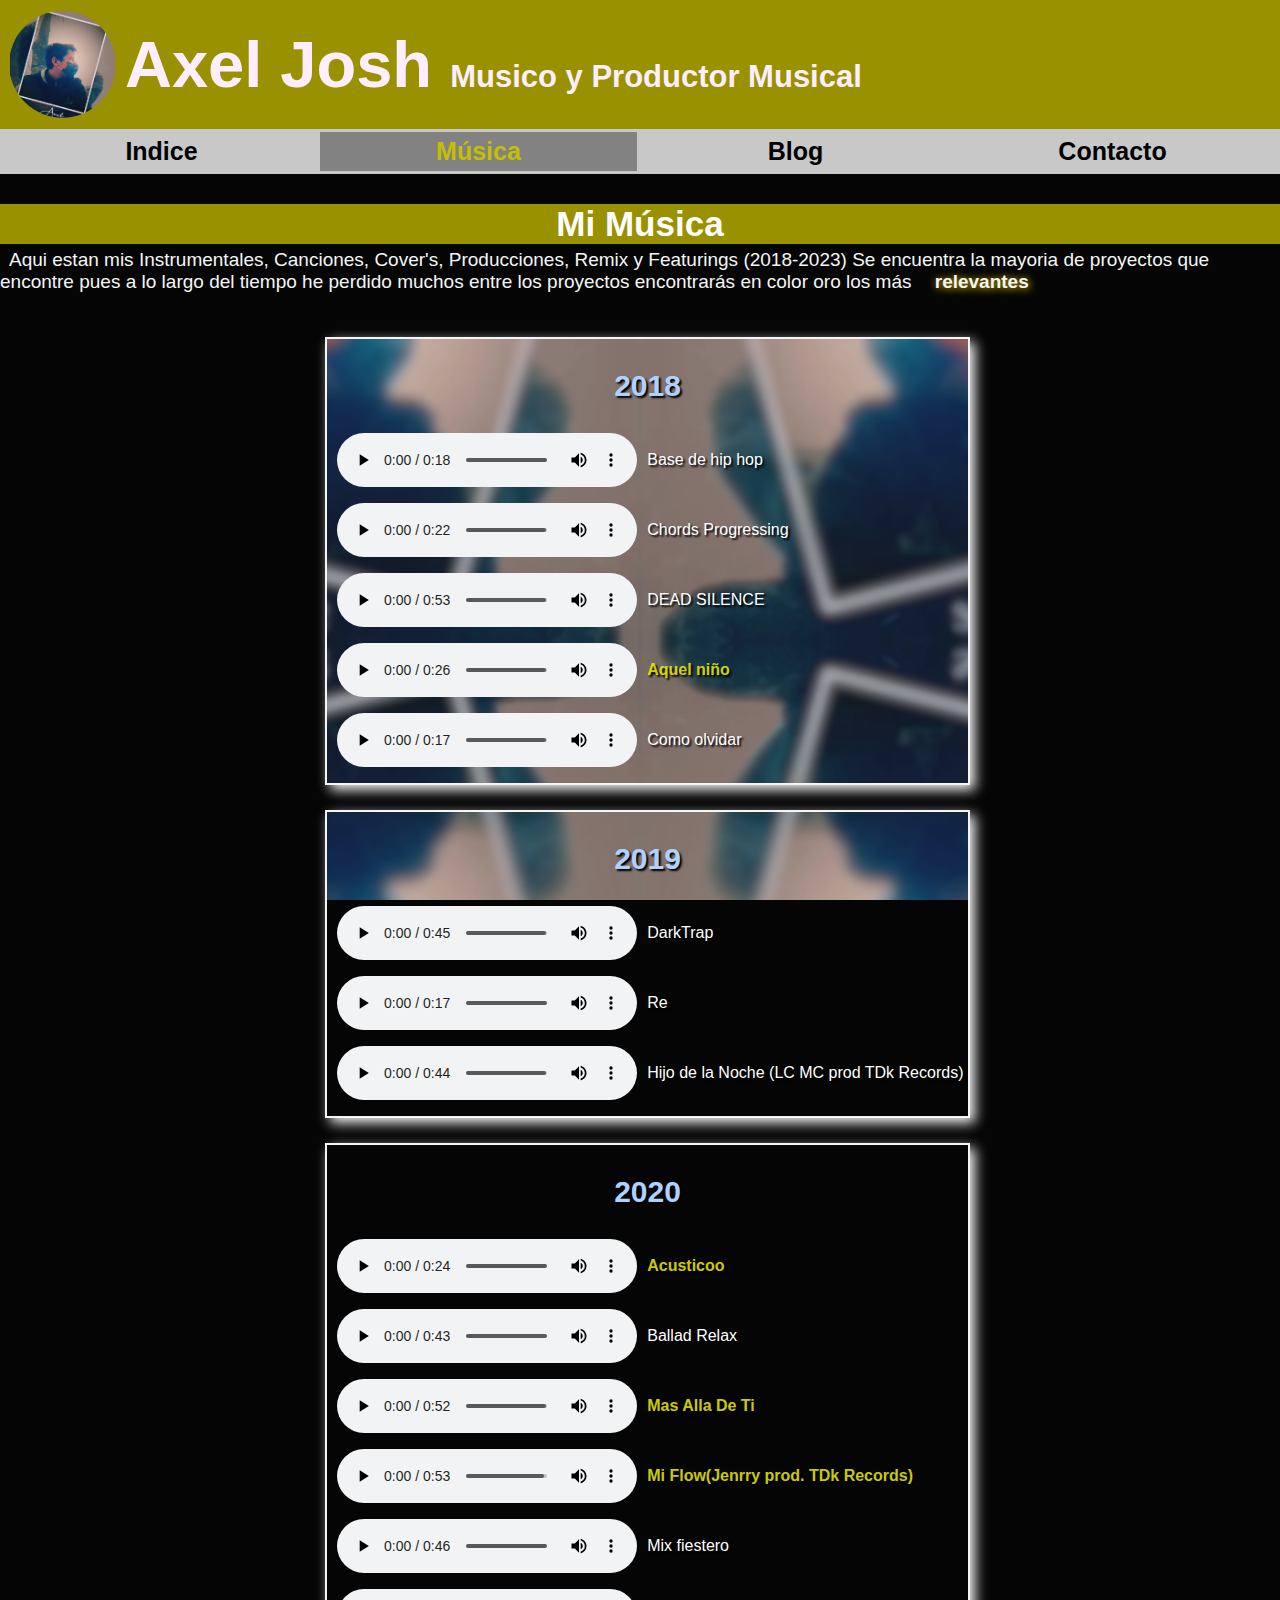
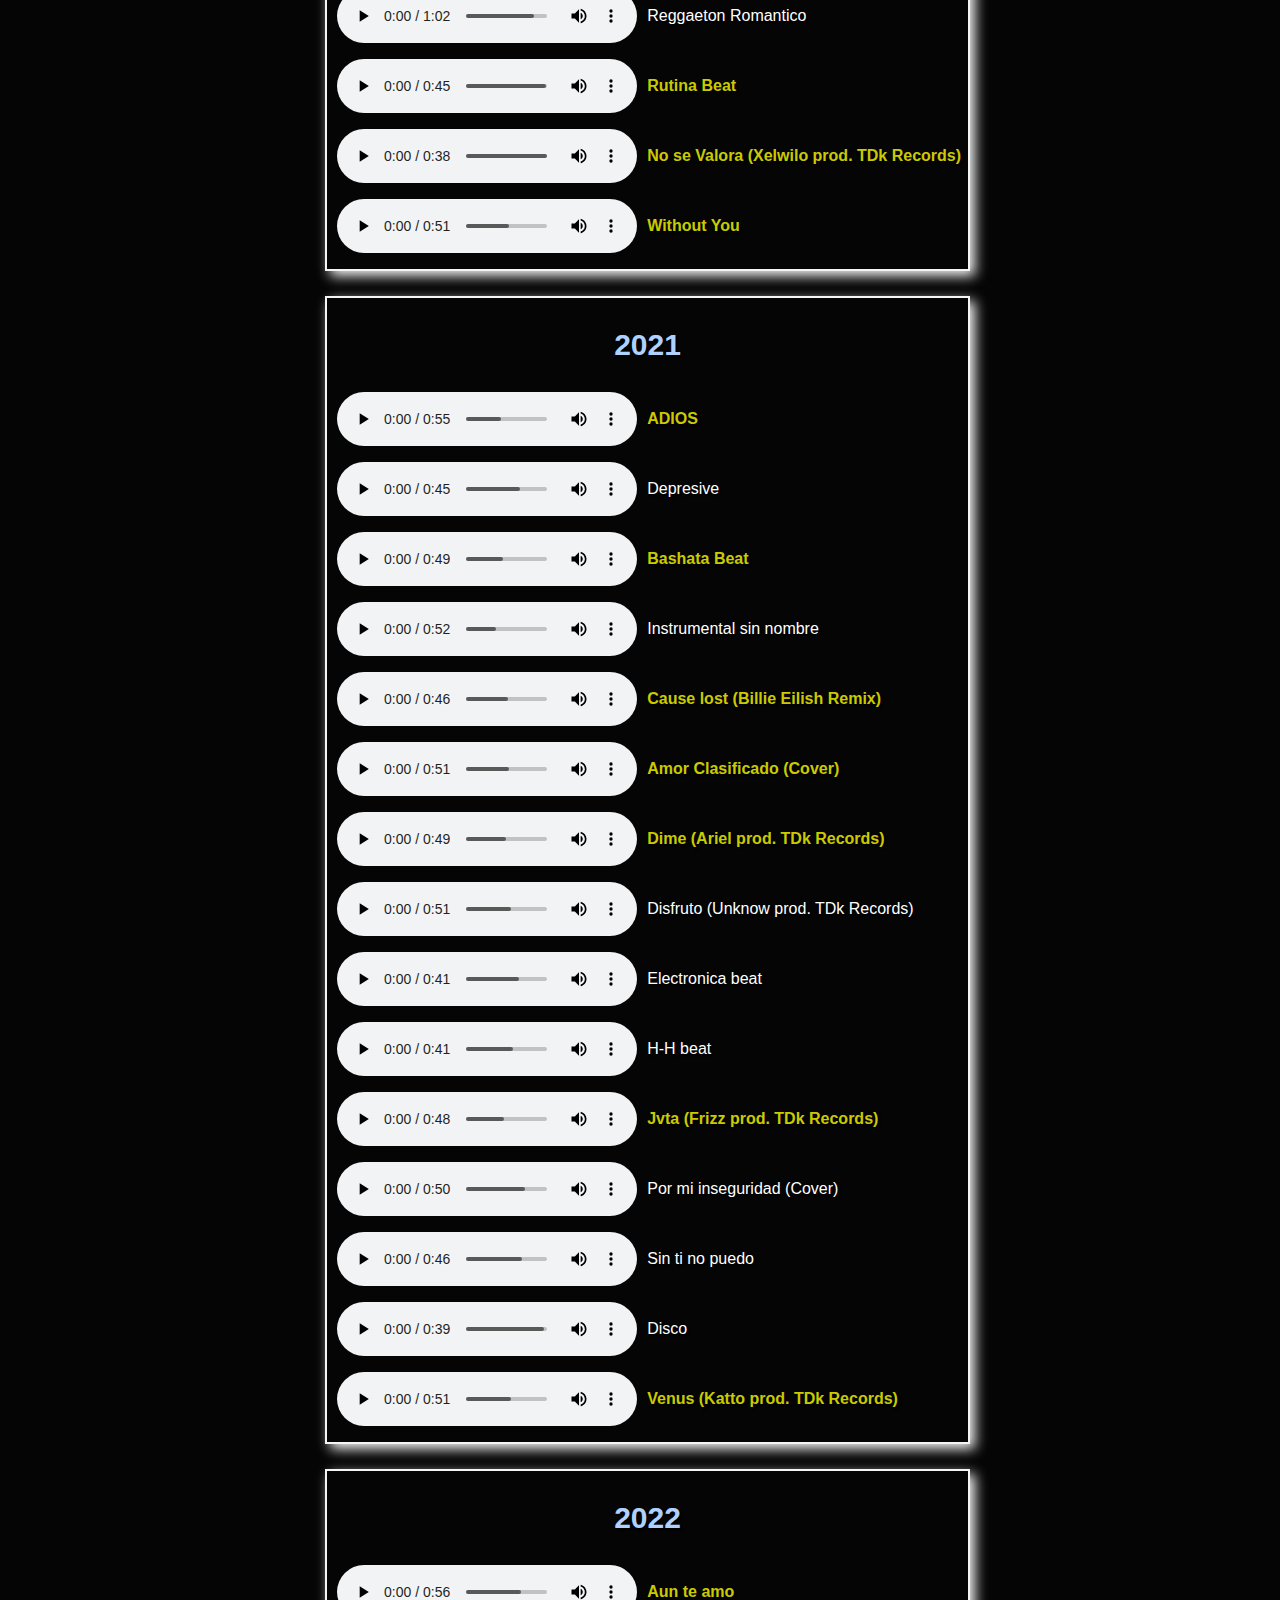
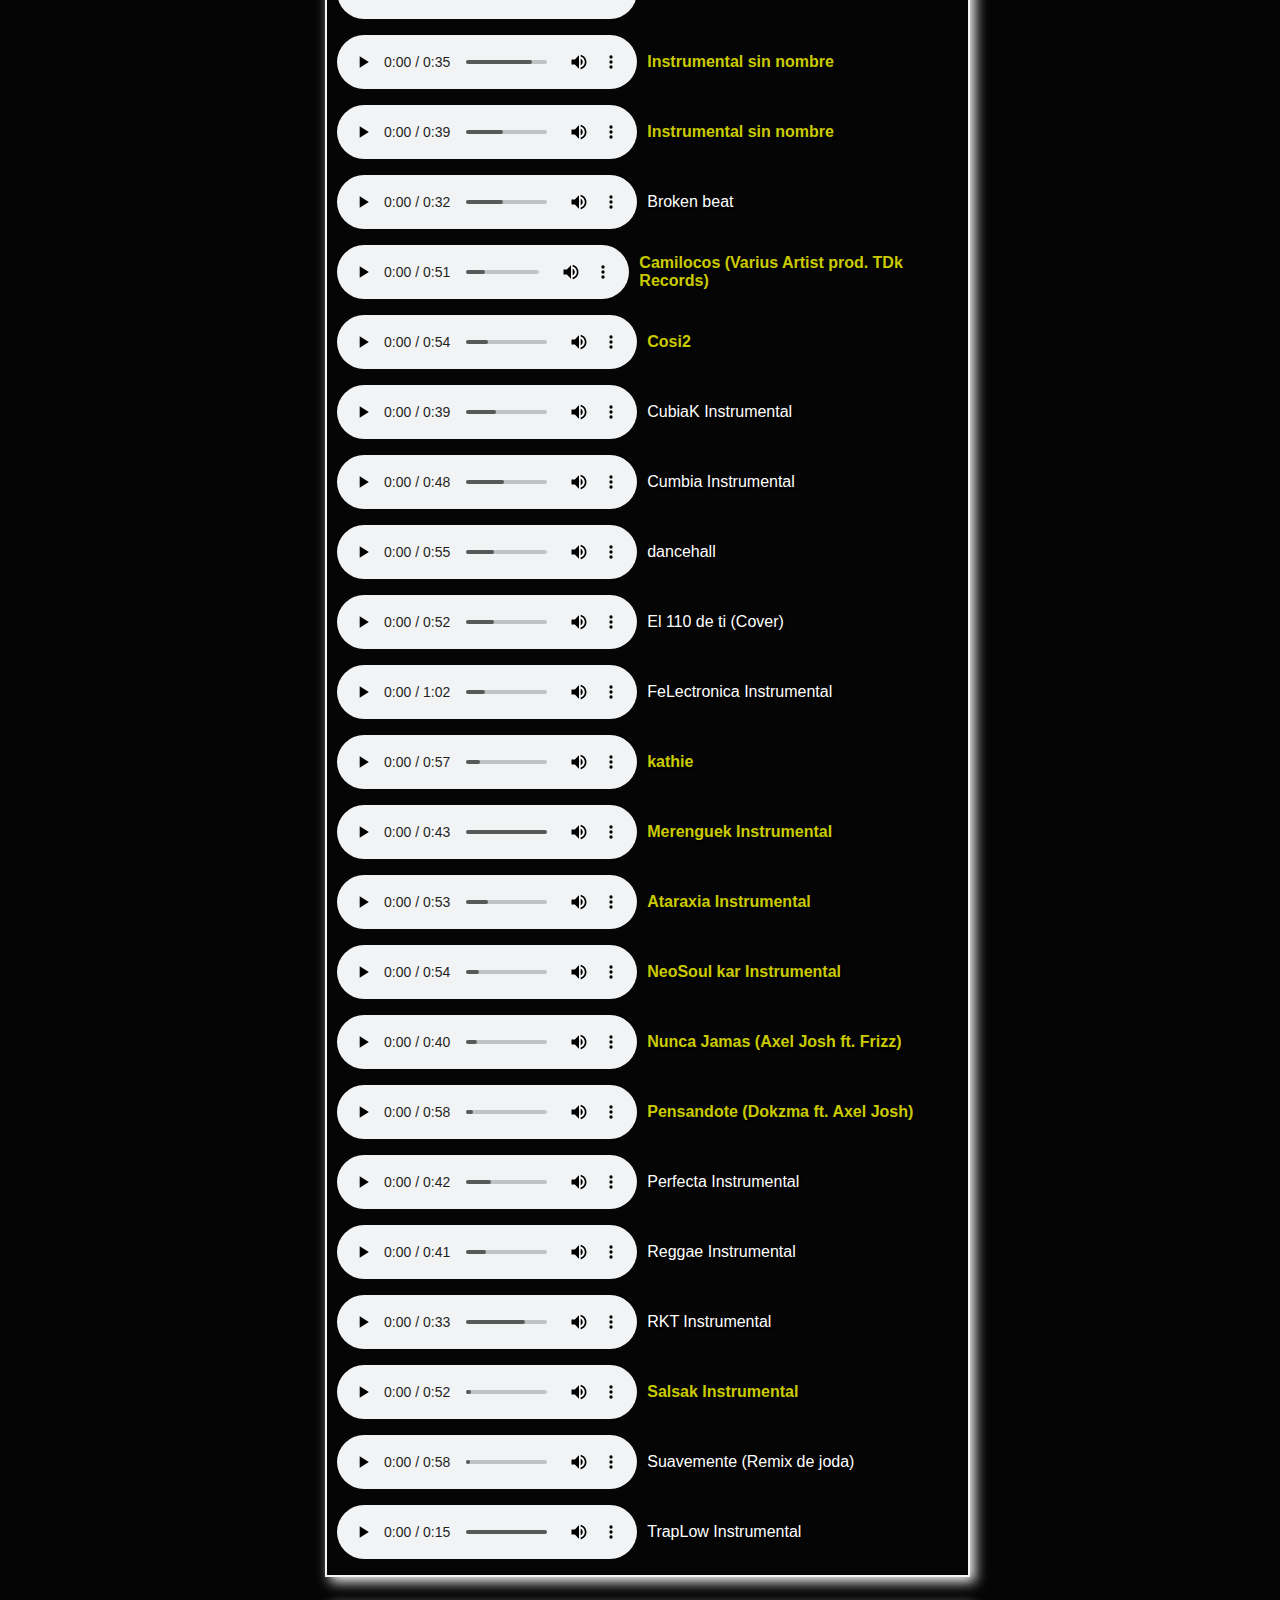
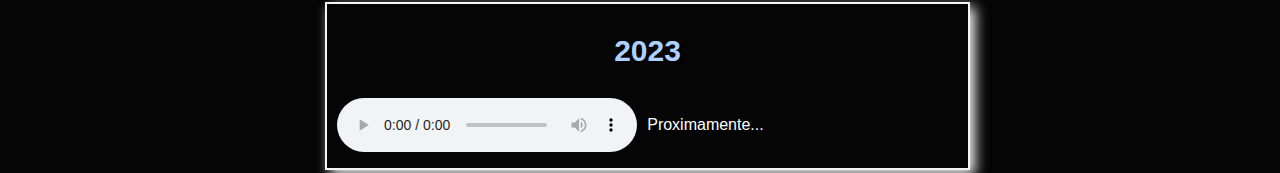
==== commit 8502483e: "Update music.html" ====
--- a/music.html
+++ b/music.html
@@ -1,12 +1,11 @@
 <!DOCTYPE html>
-<html lang="en">
+<html lang="es">
 <head>
     <meta charset="UTF-8">
-    <meta http-equiv="X-UA-Compatible" content="IE=edge">
-    <meta name="viewport" content="width=device-width, initial-scale=1.0">
+    <title>Axel Josh Music</title>
     <link rel="icon" href="assets/images/Axel-Josh-1.jpeg">
     <link rel="stylesheet" href="assets/css/music.css">
-    <title>Axel Josh Music</title>
+    <meta name="viewport" content="width=device-width, user-scalable=no, initial-scale=1.0 maximum-scale=1.0, minimum-scale=1.0">
 </head>
 <body>
     <header>
@@ -32,9 +31,9 @@
             <h1 class="TituloSection">Mi Música</h1>
         </div>
         <div id="ContenedorCabecera">
-            <h3 class="Subtitulo3">Aqui estan mis Instrumentales, Canciones, Cover's, Producciones, Remix y Featurings (2018-2023)</h3>
-            <p class="Parrafo1">Se encuentra la mayoria de proyectos que encontre pues a lo largo del tiempo he perdido muchos</p>
-            <p class="Parrafo1">entre los proyectos encontrará los más <strong class="Sombra">relevantes</strong> en color oro</p>
+            <p class="Parrafo1">Aqui estan mis Instrumentales, Canciones, Cover's, Producciones, Remix y Featurings (2018-2023)
+                                Se encuentra la mayoria de proyectos que encontre pues a lo largo del tiempo he perdido muchos
+                                entre los proyectos encontrarás  en color oro los más <div class="Sombra">relevantes</div></p>
         </div>
         
         <article id="ContenedorTabla">
@@ -85,7 +84,7 @@
                             <p><audio src="assets/music/2021/Por mi inseguridad.ogg" preload="metadata" controls></audio>Por mi inseguridad (Cover)</p>
                             <p><audio src="assets/music/2021/Sin ti no puedo.ogg" preload="metadata" controls></audio>Sin ti no puedo</p>
                             <p><audio src="assets/music/2021/Temita Disco.ogg" preload="metadata" controls></audio>Disco</p>
-                            <p><audio src="assets/music/2021/Venus.ogg" preload="metadata" controls></audio>Venus (Katto prod. TDk Records)</p>
+                            <p><audio src="assets/music/2021/Venus.ogg" preload="metadata" controls></audio><strong>Venus (Katto prod. TDk Records)</strong></p>
                         </div>
     
                         <div class="borde">
--- a/assets/css/music.css
+++ b/assets/css/music.css
@@ -181,7 +181,7 @@
 }
 
 .Table p strong {
-    color:rgba(255, 255, 0, 0.705);
+    color:rgba(240, 240, 0, 0.856);
 }
 
 .Table tr td div {
@@ -197,7 +197,6 @@
     border: solid white 2px;
     box-shadow: 5px 5px 12px whitesmoke;
 }
-
 
 /* portatil */
 @media screen and (max-width: 1366px) {
@@ -210,8 +209,13 @@
     }
 
     .Subtitulo3, .Parrafo1, .Sombra {
-        text-align: justify;
+        text-align: center;
         display: inline;
+    }
+
+    body {
+        width: 100%;
+        overflow-x: hidden;
     }
 }
 
@@ -227,12 +231,22 @@
         text-align: justify;
         display: inline;
     }
+
+    body {
+        width: 100%;
+        overflow-x: hidden;
+    }
 }
 
 
 
 /* iPhone/Galaxi */
 @media screen and (max-width: 540px){
+    
+    .logo img {
+        width: 5.2rem;
+    }
+    
     .Nombre {
         font-size: 40px;
     }
@@ -270,13 +284,42 @@
         justify-content: center;
     }
 
+    .BgSection {
+        margin: 15px 0px 5px 0px;
+    }
+
+    .TituloSection {
+        font-size: 26px;
+    }
+
+    .Parrafo1, .Sombra{
+        margin: 0 auto;
+        font-size: 17px;
+        display: flex;
+        text-align: center;
+    }
+
+    .Sombra {
+        display: flex;
+        text-align: center;
+    }
+
+    .borde {
+        margin-left: 0;
+    }
+
+    audio {
+        margin-bottom: 7px;
+    }
+
     .Table p {
         flex-direction: column;
-    }
-
-    .Subtitulo3, .Parrafo1, .Sombra {
-        text-align: justify;
-        display: inline;
+        font-size: 15px;
+    }
+
+    body {
+        width: 100%;
+        overflow-x: hidden;
     }
 }
 
@@ -324,8 +367,47 @@
         justify-content: center;
     }
 
-    .Subtitulo3, .Parrafo1, .Sombra {
-        text-align: justify;
-        display: inline;
-    }
-}+    .BgSection {
+        margin: 15px 0px 5px 0px;
+    }
+
+    .TituloSection {
+        font-size: 26px;
+    }
+
+    .Parrafo1, .Sombra{
+        margin: 0 auto;
+        font-size: 17px;
+        display: flex;
+        text-align: center;
+    }
+
+    .Sombra {
+        display: flex;
+        text-align: center;
+    }
+
+    .borde {
+        margin-left: 0;
+    }
+
+    .Table {
+        max-width: 96%;
+    }
+
+    audio {
+        margin: 0 auto;
+        margin-bottom: 7px;
+        width: 100%;
+    }
+
+    body {
+        width: 100%;
+        overflow-x: hidden;
+    }
+}
+
+body {
+    width: 100%;
+    overflow-x: hidden;
+}
